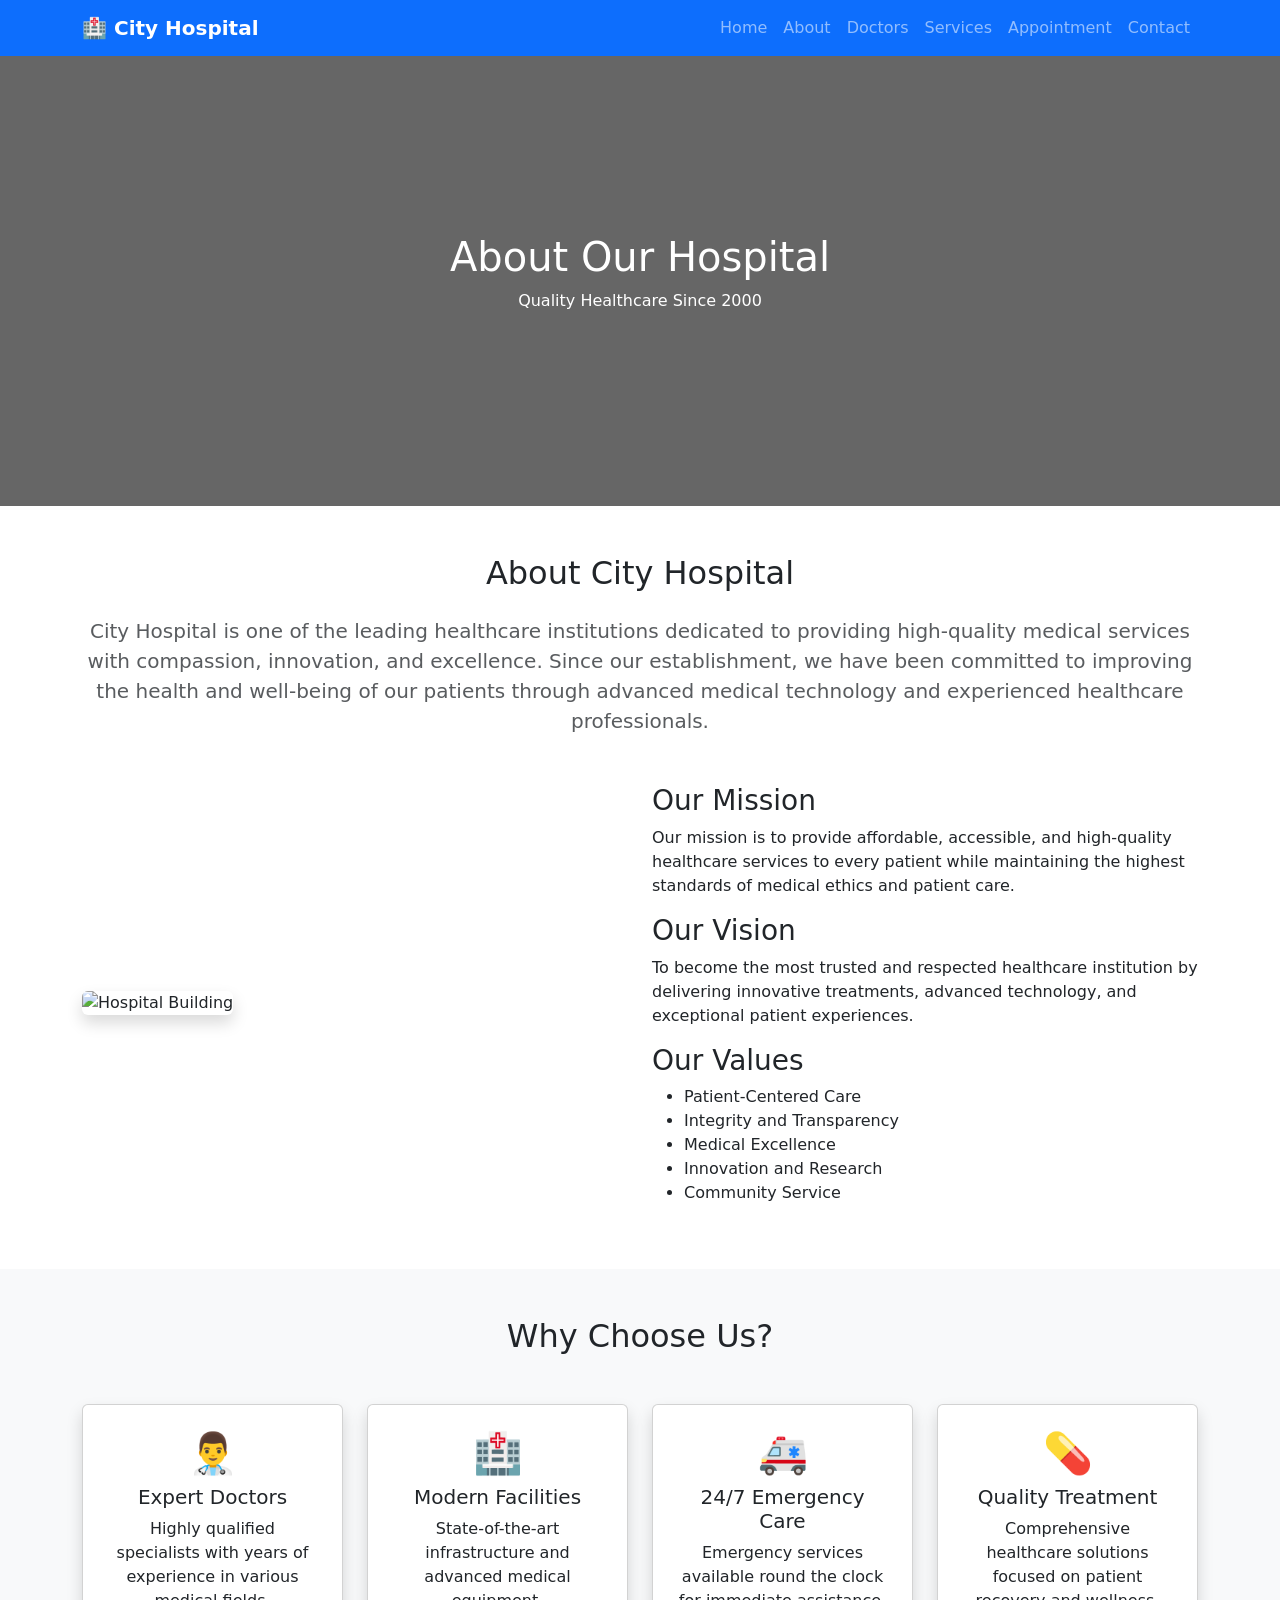
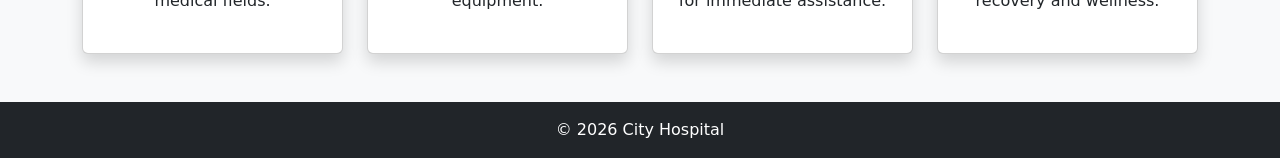
==== about.html @ 58985dcb "First Commit" ====
<!DOCTYPE html>
<html lang="en">
<head>
<meta charset="UTF-8">
<meta name="viewport" content="width=device-width, initial-scale=1.0">
<title>About Us - City Hospital</title>

<link href="https://cdn.jsdelivr.net/npm/bootstrap@5.3.3/dist/css/bootstrap.min.css" rel="stylesheet">

<style>
.hero{
background:linear-gradient(rgba(0,0,0,.6),rgba(0,0,0,.6)),
url('https://images.unsplash.com/photo-1516549655169-df83a0774514?w=1600');
height:50vh;
background-size:cover;
display:flex;
justify-content:center;
align-items:center;
color:white;
text-align:center;
}
</style>
</head>
<body>

<nav class="navbar navbar-expand-lg navbar-dark bg-primary sticky-top">
    <div class="container">

        <a class="navbar-brand fw-bold" href="index.html">
            🏥 City Hospital
        </a>

        <button class="navbar-toggler"
                type="button"
                data-bs-toggle="collapse"
                data-bs-target="#navbarNav">
            <span class="navbar-toggler-icon"></span>
        </button>

        <div class="collapse navbar-collapse" id="navbarNav">

            <ul class="navbar-nav ms-auto">

                <li class="nav-item">
                    <a class="nav-link" href="index.html">Home</a>
                </li>

                <li class="nav-item">
                    <a class="nav-link" href="about.html">About</a>
                </li>

                <li class="nav-item">
                    <a class="nav-link" href="doctors.html">Doctors</a>
                </li>

                <li class="nav-item">
                    <a class="nav-link" href="services.html">Services</a>
                </li>

                <li class="nav-item">
                    <a class="nav-link" href="appointment.html">Appointment</a>
                </li>

                <li class="nav-item">
                    <a class="nav-link" href="contact.html">Contact</a>
                </li>

            </ul>

        </div>

    </div>
</nav>
<section class="hero">

    
<div>
<h1>About Our Hospital</h1>
<p>Quality Healthcare Since 2000</p>
</div>
</section>

<div class="container py-5">

    <h2 class="text-center mb-4">About City Hospital</h2>

    <p class="lead text-center text text-muted">
        City Hospital is one of the leading healthcare institutions dedicated to
        providing high-quality medical services with compassion, innovation,
        and excellence. Since our establishment, we have been committed to
        improving the health and well-being of our patients through advanced
        medical technology and experienced healthcare professionals.
    </p>

    <div class="row mt-5 align-items-center">

        <div class="col-md-6">
            <img src="https://images.unsplash.com/photo-1579684385127-1ef15d508118?w=800"
                 class="img-fluid rounded shadow"
                 alt="Hospital Building">
        </div>

        <div class="col-md-6">

            <h3>Our Mission</h3>
            <p>
                Our mission is to provide affordable, accessible, and
                high-quality healthcare services to every patient while
                maintaining the highest standards of medical ethics and
                patient care.
            </p>

            <h3>Our Vision</h3>
            <p>
                To become the most trusted and respected healthcare institution
                by delivering innovative treatments, advanced technology,
                and exceptional patient experiences.
            </p>

            <h3>Our Values</h3>
            <ul>
                <li>Patient-Centered Care</li>
                <li>Integrity and Transparency</li>
                <li>Medical Excellence</li>
                <li>Innovation and Research</li>
                <li>Community Service</li>
            </ul>

        </div>

    </div>

</div>
<section class="bg-light py-5">

    <div class="container">

        <h2 class="text-center mb-5">Why Choose Us?</h2>

        <div class="row text-center">

            <div class="col-md-3">
                <div class="card shadow p-4 h-100">
                    <h1>👨‍⚕️</h1>
                    <h5>Expert Doctors</h5>
                    <p>
                        Highly qualified specialists with years of
                        experience in various medical fields.
                    </p>
                </div>
            </div>

            <div class="col-md-3">
                <div class="card shadow p-4 h-100">
                    <h1>🏥</h1>
                    <h5>Modern Facilities</h5>
                    <p>
                        State-of-the-art infrastructure and advanced
                        medical equipment.
                    </p>
                </div>
            </div>

            <div class="col-md-3">
                <div class="card shadow p-4 h-100">
                    <h1>🚑</h1>
                    <h5>24/7 Emergency Care</h5>
                    <p>
                        Emergency services available round the clock
                        for immediate assistance.
                    </p>
                </div>
            </div>

            <div class="col-md-3">
                <div class="card shadow p-4 h-100">
                    <h1>💊</h1>
                    <h5>Quality Treatment</h5>
                    <p>
                        Comprehensive healthcare solutions focused on
                        patient recovery and wellness.
                    </p>
                </div>
            </div>

        </div>

    </div>

</section>

<footer class="bg-dark text-white text-center p-3">
© 2026 City Hospital
</footer>
<script src="https://cdn.jsdelivr.net/npm/bootstrap@5.3.3/dist/js/bootstrap.bundle.min.js"></script>

</body>
</html>
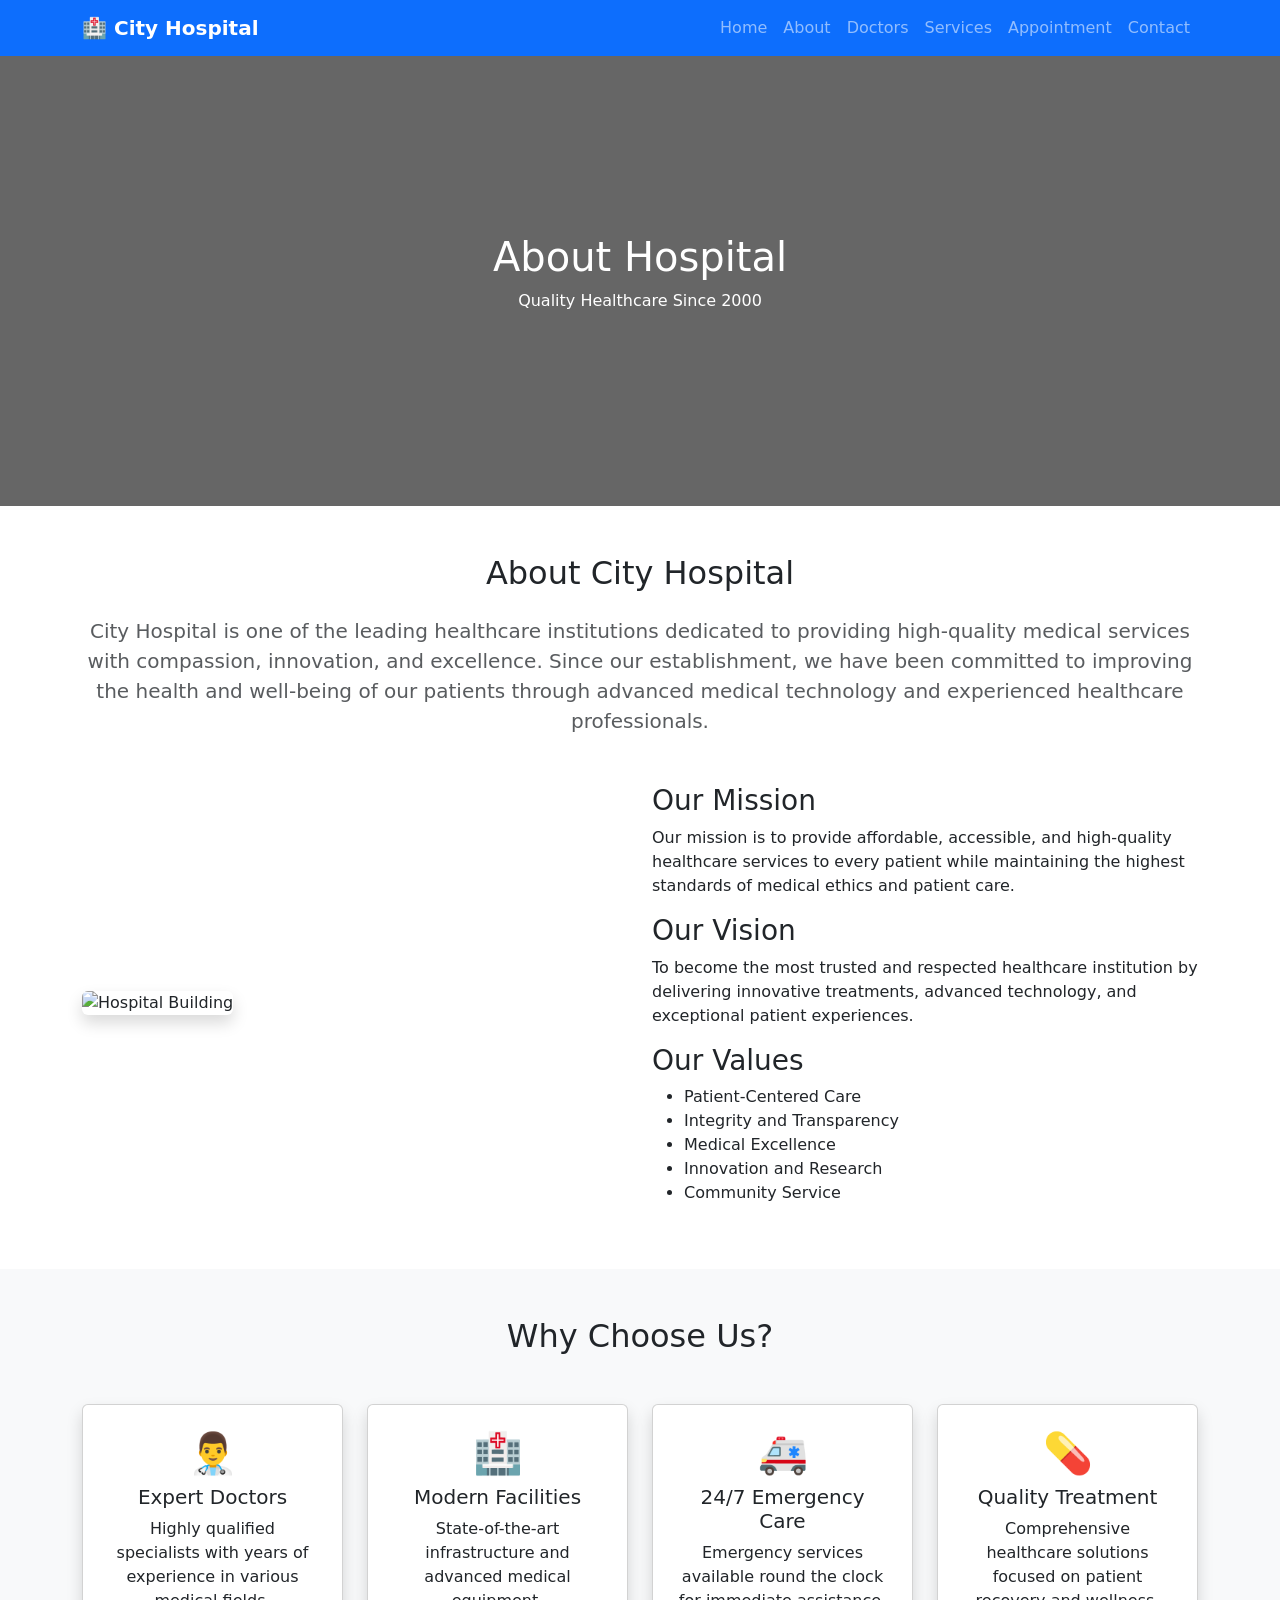
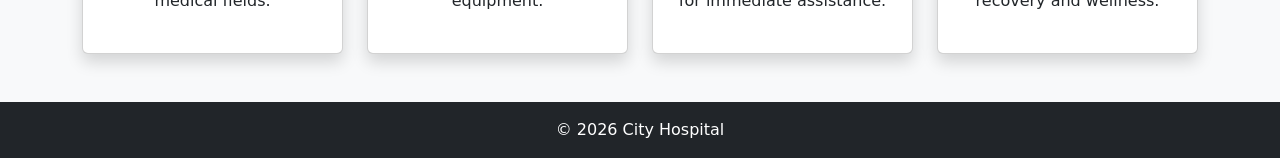
==== commit 18b3eb09: "Update about.html" ====
--- a/about.html
+++ b/about.html
@@ -75,7 +75,7 @@
 
     
 <div>
-<h1>About Our Hospital</h1>
+<h1>About Hospital</h1>
 <p>Quality Healthcare Since 2000</p>
 </div>
 </section>
@@ -195,4 +195,4 @@
 <script src="https://cdn.jsdelivr.net/npm/bootstrap@5.3.3/dist/js/bootstrap.bundle.min.js"></script>
 
 </body>
-</html>+</html>
